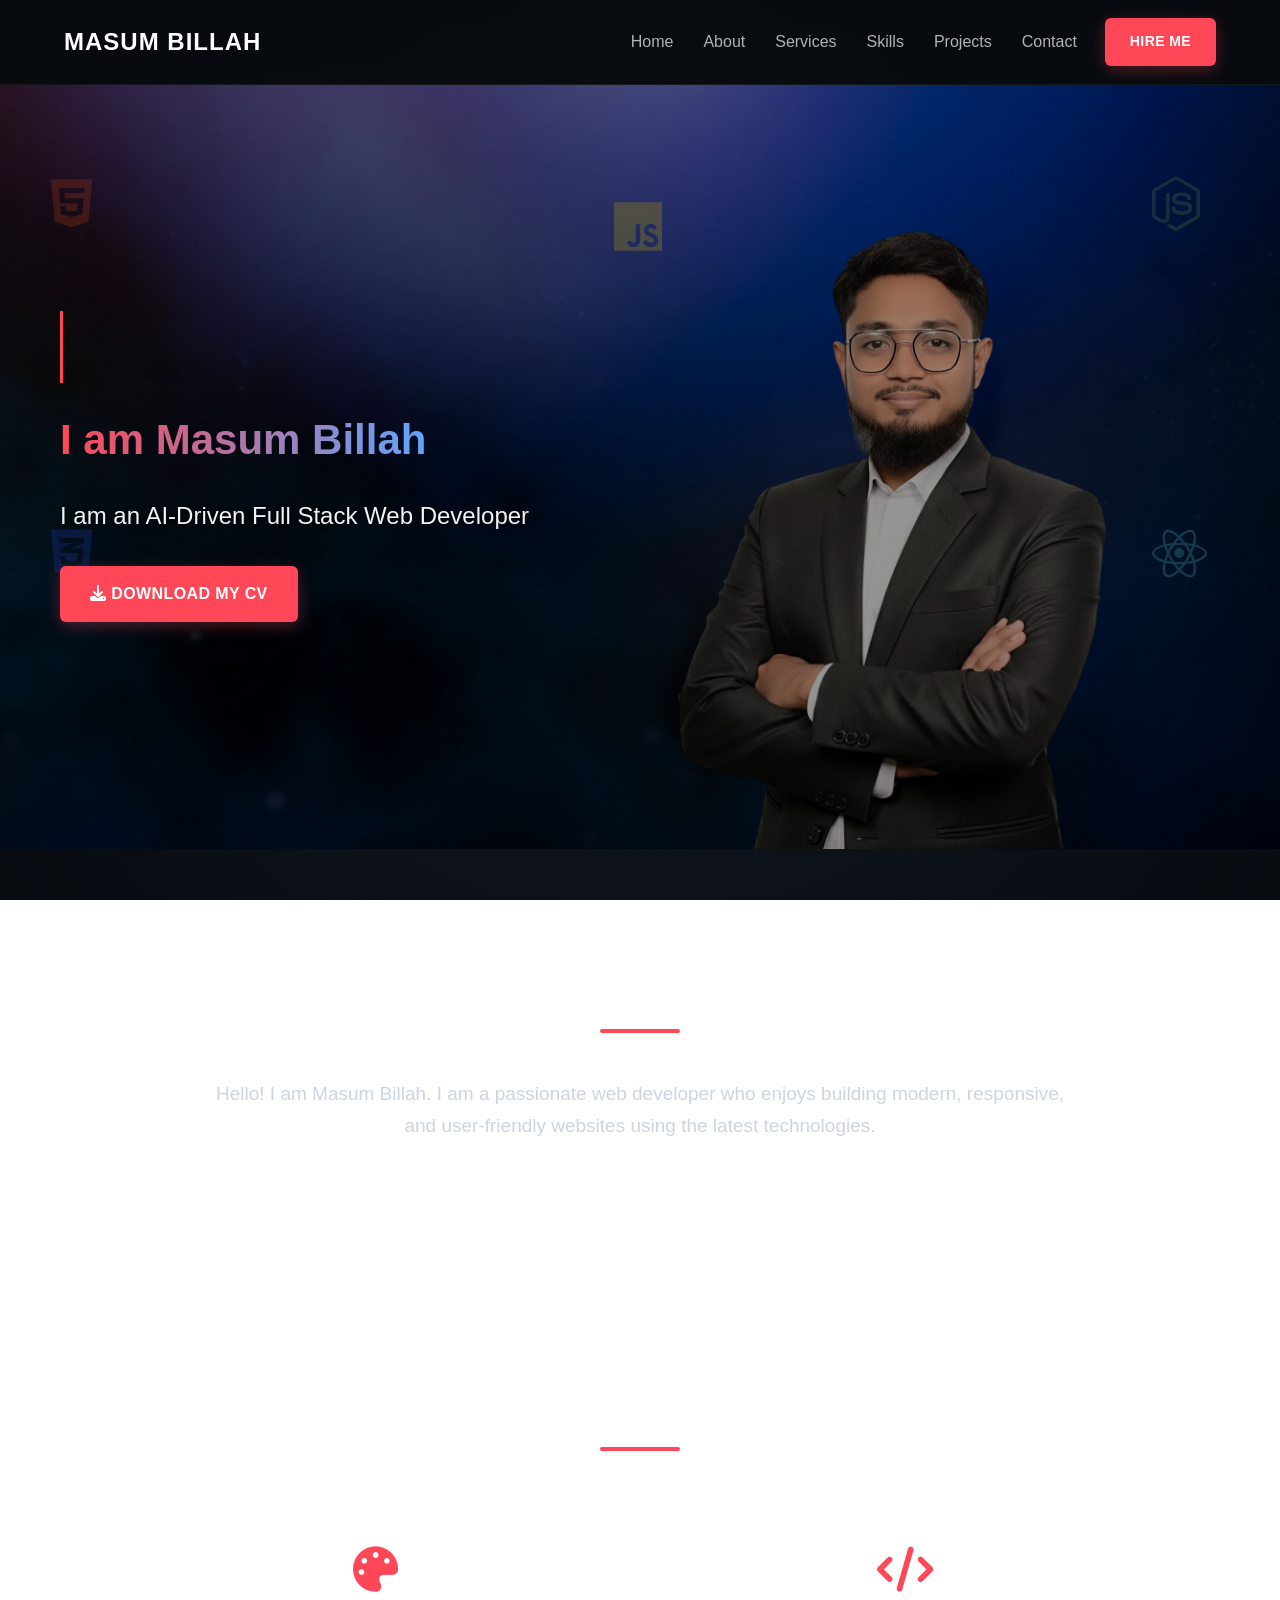
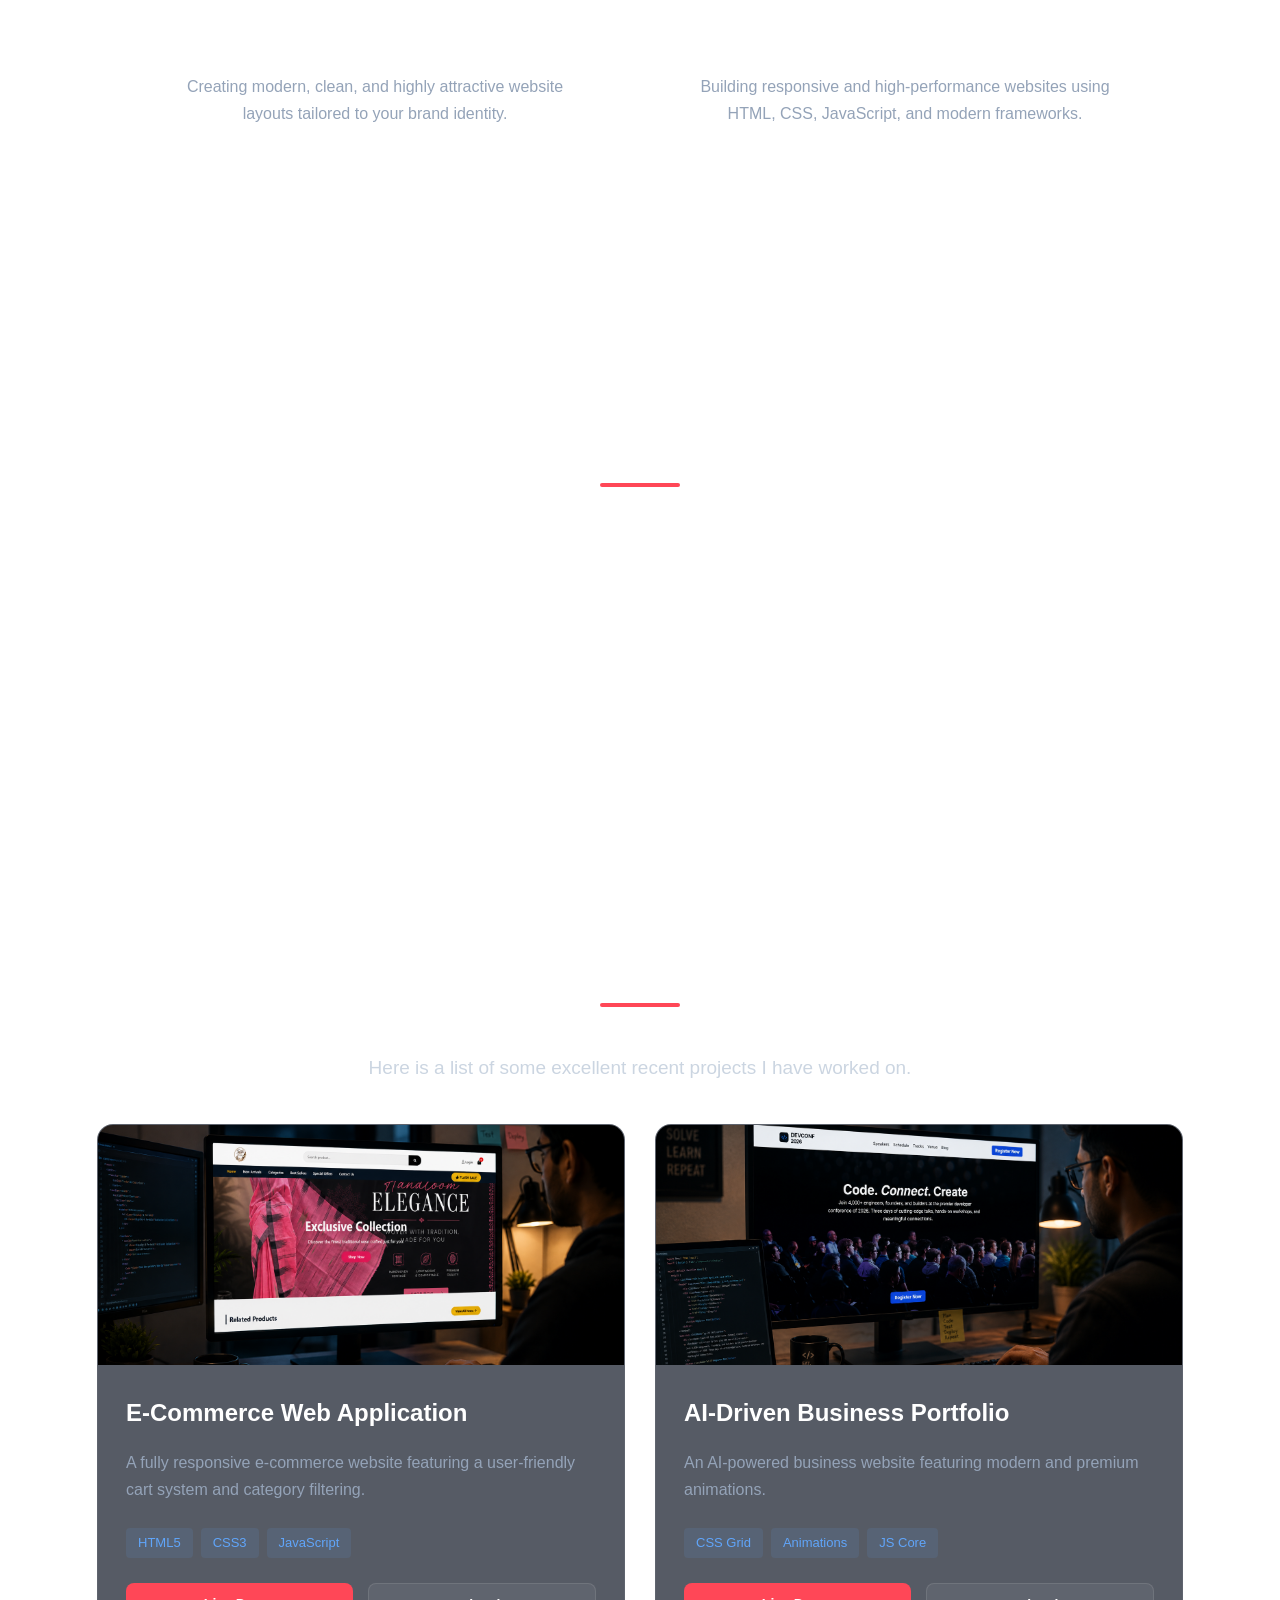
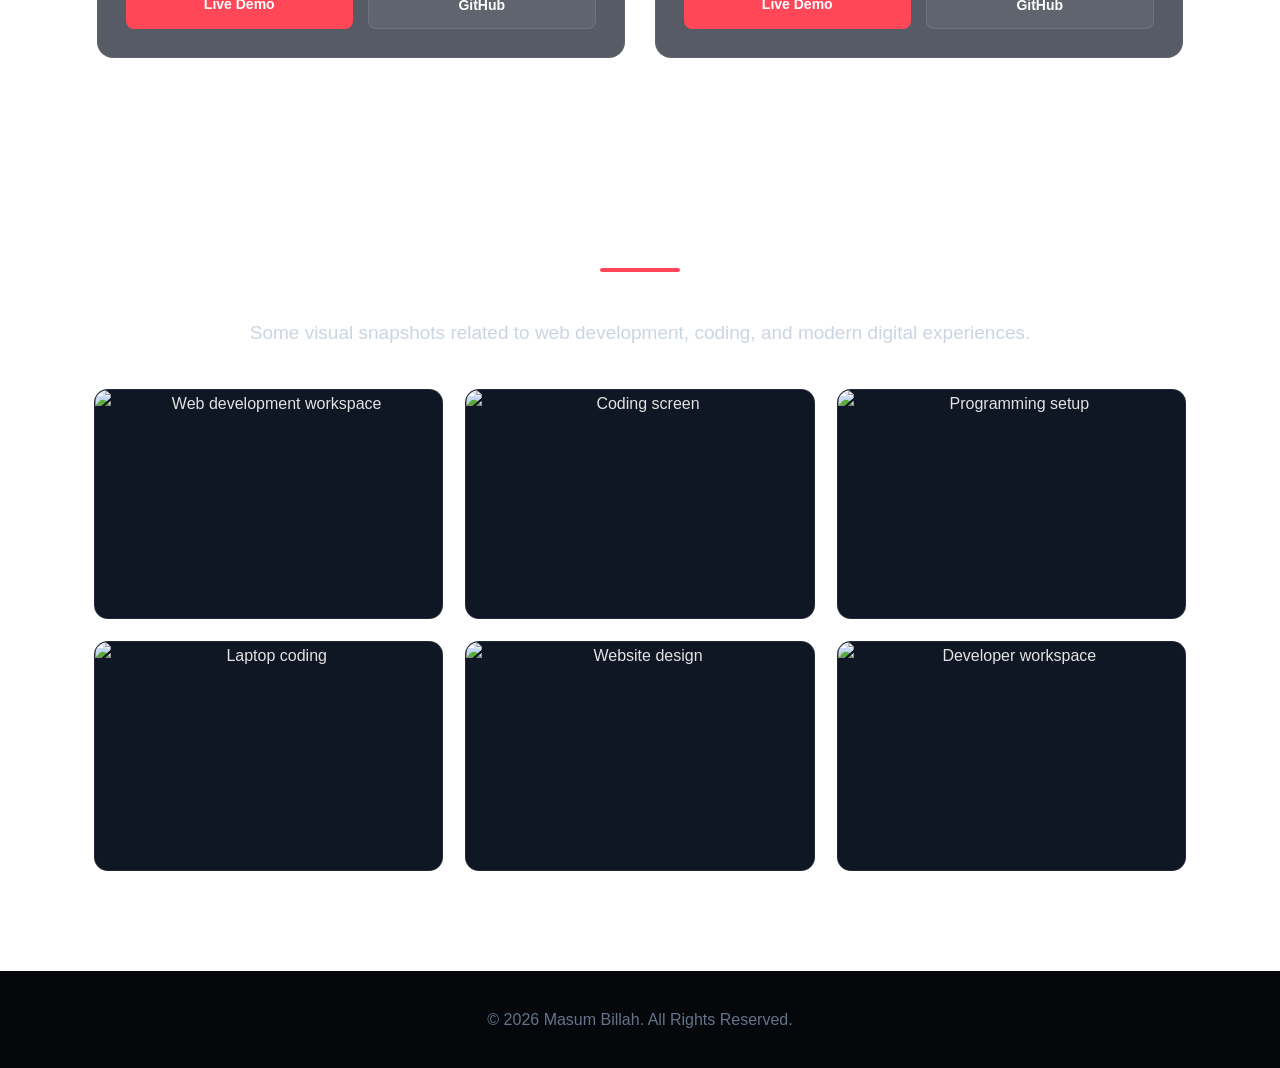
==== index.html @ 909fa631 "Add files via upload" ====
<!DOCTYPE html>
<html lang="en">
<head>
  <meta charset="UTF-8">
  <meta name="viewport" content="width=device-width, initial-scale=1.0">
  <title>Masum Billah - Portfolio</title>

  <link rel="stylesheet" href="index.css">
  <link rel="stylesheet" href="https://cdnjs.cloudflare.com/ajax/libs/font-awesome/6.4.0/css/all.min.css">
</head>

<body>
  <nav class="navbar">
    <div class="nav-container">
      <div class="logo"><strong>Masum Billah</strong></div>

  <ul class="nav-links">
  <li><a href="index.html">Home</a></li>
  <li><a href="#about">About</a></li>
  <li><a href="#services">Services</a></li>
  <li><a href="#skills">Skills</a></li>
  <li><a href="#projects">Projects</a></li>
  <li><a href="contact.html">Contact</a></li>
</ul>

      <a href="hire-me.html" class="nav-hire-btn">Hire Me</a>
    </div>
  </nav>

  <header class="hero-section">
    <div class="floating-logos">
      <i class="fa-brands fa-html5 logo-html"></i>
      <i class="fa-brands fa-css3-alt logo-css"></i>
      <i class="fa-brands fa-js logo-js"></i>
      <i class="fa-brands fa-node-js logo-node"></i>
      <i class="fa-brands fa-react logo-react"></i>
    </div>

    <div class="overlay">
      <div class="hero-text">
        <h1>
          <span class="typing-container">
            <span class="typing-text">Welcome</span>
          </span>
          <br>
          <span class="name-text">I am Masum Billah</span>
        </h1>

        <p>I am an AI-Driven Full Stack Web Developer</p>

        <a href="cv.html" class="btn fade-in-btn">
          <i class="fa-solid fa-download"></i> Download My CV
        </a>
      </div>
    </div>
  </header>

  <div class="mobile-profile-container">
    <img src="profail.png" alt="Masum Billah Profile" class="mobile-profile-img">
  </div>

  <section id="about" class="container">
    <h2>About Me</h2>
    <hr>
    <p>
      Hello! I am Masum Billah. I am a passionate web developer who enjoys
      building modern, responsive, and user-friendly websites using the latest technologies.
    </p>
  </section>

  <section id="services" class="container">
    <h2>My Services</h2>
    <hr>

    <div class="services-grid">
      <div class="service-card">
        <i class="fa-solid fa-palette service-icon"></i>
        <h3>Web Design</h3>
        <p>Creating modern, clean, and highly attractive website layouts tailored to your brand identity.</p>
      </div>

      <div class="service-card">
        <i class="fa-solid fa-code service-icon"></i>
        <h3>Web Development</h3>
        <p>Building responsive and high-performance websites using HTML, CSS, JavaScript, and modern frameworks.</p>
      </div>
    </div>
  </section>

  <section id="skills" class="container">
    <h2>My Skills</h2>
    <hr>

    <div class="skills-grid">
      <div class="skill-tag">HTML5</div>
      <div class="skill-tag">CSS3</div>
      <div class="skill-tag">Tailwind</div>
      <div class="skill-tag">Node.js</div>
      <div class="skill-tag">TypeScript</div>
      <div class="skill-tag">React</div>
      <div class="skill-tag">Next.js</div>
      <div class="skill-tag">BetterAuth</div>
      <div class="skill-tag">MongoDB</div>
      <div class="skill-tag">Mongoose</div>
      <div class="skill-tag">Express.js</div>
      <div class="skill-tag">Git & GitHub</div>
      <div class="skill-tag">AI-Assisted Coding</div>
      <div class="skill-tag">AI Mindset & Engineering</div>
      <div class="skill-tag">Responsive Design</div>
    </div>
  </section>

  <section id="projects" class="container">
    <h2>My Recent Projects</h2>
    <hr>
    <p>Here is a list of some excellent recent projects I have worked on.</p>

    <div class="projects-grid">
      <div class="project-card">
        <div class="project-image-wrapper">
          <img src="work 1.png" alt="Project 1" class="project-img">
        </div>

        <div class="project-info">
          <h3>E-Commerce Web Application</h3>
          <p>A fully responsive e-commerce website featuring a user-friendly cart system and category filtering.</p>

          <div class="project-tech-tags">
            <span>HTML5</span>
            <span>CSS3</span>
            <span>JavaScript</span>
          </div>

          <div class="project-links">
            <a href="https://selfmsbillah.github.io/tantistyle.github.io/" target="_blank" class="proj-btn live-btn">Live Demo</a>
            <a href="https://github.com/selfmsbillah/tantistyle.github.io" target="_blank" class="proj-btn git-btn">GitHub</a>
          </div>
        </div>
      </div>

      <div class="project-card">
        <div class="project-image-wrapper">
          <img src="work 2.png" alt="Project 2" class="project-img">
        </div>

        <div class="project-info">
          <h3>AI-Driven Business Portfolio</h3>
          <p>An AI-powered business website featuring modern and premium animations.</p>

          <div class="project-tech-tags">
            <span>CSS Grid</span>
            <span>Animations</span> 
            
            <span>JS Core</span>
          </div>

          <div class="project-links">
            <a href="https://selfmsbillah.github.io/Assignment-A1/" target="_blank" class="proj-btn live-btn">Live Demo</a>
            <a href="https://github.com/selfmsbillah/Assignment-A1" target="_blank" class="proj-btn git-btn">GitHub</a>
          </div>
        </div>
      </div>
    </div>

  </section>

<!-- Gallery Section -->
<section id="gallery" class="container gallery-section">
  <h2>Gallery</h2>
  <hr>
  <p>Some visual snapshots related to web development, coding, and modern digital experiences.</p>

  <div class="gallery-grid">
    <!-- পরে শুধু src="..." এর link পরিবর্তন করে নিজের image বসাবেন -->

    <div class="gallery-item">
      <img src="https://images.unsplash.com/photo-1498050108023-c5249f4df085?auto=format&fit=crop&w=1200&q=80" alt="Web development workspace">
      <div class="gallery-overlay"><span>Web Development</span></div>
    </div>

    <div class="gallery-item">
      <img src="https://images.unsplash.com/photo-1461749280684-dccba630e2f6?auto=format&fit=crop&w=1200&q=80" alt="Coding screen">
      <div class="gallery-overlay"><span>Clean Code</span></div>
    </div>

    <div class="gallery-item">
      <img src="https://images.unsplash.com/photo-1555066931-4365d14bab8c?auto=format&fit=crop&w=1200&q=80" alt="Programming setup">
      <div class="gallery-overlay"><span>Programming</span></div>
    </div>

    <div class="gallery-item">
      <img src="https://images.unsplash.com/photo-1517694712202-14dd9538aa97?auto=format&fit=crop&w=1200&q=80" alt="Laptop coding">
      <div class="gallery-overlay"><span>Frontend Design</span></div>
    </div>

    <div class="gallery-item">
      <img src="https://images.unsplash.com/photo-1507238691740-187a5b1d37b8?auto=format&fit=crop&w=1200&q=80" alt="Website design">
      <div class="gallery-overlay"><span>Website UI</span></div>
    </div>

    <div class="gallery-item">
      <img src="https://images.unsplash.com/photo-1515879218367-8466d910aaa4?auto=format&fit=crop&w=1200&q=80" alt="Developer workspace">
      <div class="gallery-overlay"><span>Developer Workspace</span></div>
    </div>
  </div>
</section>

  <footer>
    <p>&copy; 2026 Masum Billah. All Rights Reserved.</p>
  </footer>
</body>
</html>
---- index.css ----
* {
  margin: 0;
  padding: 0;
  box-sizing: border-box;
  font-family: "Segoe UI", Tahoma, Geneva, Verdana, sans-serif;
  scroll-behavior: smooth;
}

body {
  background: radial-gradient(circle at center, #131924 0%, #080b10 100%);
  background-attachment: fixed;
  color: #e3e3e3;
  line-height: 1.7;
}

/* Navbar */
.navbar {
  position: fixed;
  top: 0;
  z-index: 1000;
  width: 100%;
  background: rgba(8, 11, 16, 0.92);
  backdrop-filter: blur(12px);
  border-bottom: 1px solid rgba(255, 255, 255, 0.05);
}

.nav-container {
  max-width: 1200px;
  min-height: 84px;
  margin: auto;
  padding: 18px 24px;
  display: flex;
  align-items: center;
  gap: 28px;
}

.logo {
  margin-right: auto;
}

.logo strong {
  color: #fff;
  font-size: 24px;
  letter-spacing: 1px;
  text-transform: uppercase;
}

.nav-links {
  display: flex;
  gap: 30px;
  list-style: none;
}

.nav-links a {
  color: #b0b3b8;
  text-decoration: none;
  font-size: 16px;
  font-weight: 500;
  transition: 0.3s;
}

.nav-links a:hover {
  color: #ff4757;
}

.nav-hire-btn,
.btn {
  display: inline-block;
  padding: 12px 25px;
  border-radius: 6px;
  background: #ff4757;
  color: #fff;
  text-decoration: none;
  font-size: 14px;
  font-weight: 700;
  text-transform: uppercase;
  letter-spacing: 0.4px;
  box-shadow: 0 4px 15px rgba(255, 71, 87, 0.3);
  transition: 0.3s;
}

.nav-hire-btn:hover,
.btn:hover {
  background: #e84118;
  transform: translateY(-2px);
}

/* Hero */
.hero-section {
  height: 85vh;
  min-height: 580px;
  margin-top: 84px;
  position: relative;
  overflow: hidden;
  color: #fff;
  background-image: url("cover.jpeg");
  background-repeat: no-repeat;
  background-size: cover;
  background-position: center center;
}

.floating-logos {
  position: absolute;
  inset: 0;
  z-index: 1;
  pointer-events: none;
}

.floating-logos i {
  position: absolute;
  font-size: 55px;
  opacity: 0.35;
  animation: floatAnimation 6s ease-in-out infinite;
}

.logo-html {
  top: 12%;
  left: 4%;
  color: #e34c26;
}

.logo-css {
  bottom: 35%;
  left: 4%;
  color: #264de4;
}

.logo-js {
  top: 15%;
  left: 48%;
  color: #f7df1e;
}

.logo-node {
  top: 12%;
  left: 90%;
  color: #68a063;
}

.logo-react {
  bottom: 35%;
  left: 90%;
  color: #61dafb;
}

@keyframes floatAnimation {
  50% {
    transform: translateY(-12px) rotate(5deg);
  }
}

.overlay {
  position: relative;
  z-index: 2;
  width: 100%;
  height: 100%;
  display: flex;
  align-items: center;
  background: rgba(0, 0, 0, 0.38);
}

.hero-text {
  max-width: 900px;
  padding: 0 60px;
  display: flex;
  flex-direction: column;
  align-items: flex-start;
}

.hero-text h1 {
  margin-bottom: 20px;
  font-size: 42px;
}

.typing-container {
  display: inline-block;
  min-width: 200px;
}

.typing-text {
  display: inline-block;
  width: 0;
  overflow: hidden;
  white-space: nowrap;
  border-right: 3px solid #ff4757;
  animation: premiumTyping 5s ease-in-out infinite, blink 0.75s step-end infinite;
}

.name-text {
  display: inline-block;
  background: linear-gradient(to right, #ff4757, #60a5fa);
  background-clip: text;
  -webkit-background-clip: text;
  -webkit-text-fill-color: transparent;
}

@keyframes premiumTyping {
  0% {
    width: 0;
    opacity: 0;
  }

  5% {
    opacity: 1;
  }

  30%,
  80% {
    width: 190px;
    opacity: 1;
  }

  98% {
    width: 190px;
    opacity: 0;
  }

  100% {
    width: 0;
    opacity: 0;
  }
}

@keyframes blink {
  50% {
    border-color: transparent;
  }
}

.hero-text p {
  color: #f1f2f6;
  font-size: 24px;
  text-shadow: 1px 1px 4px #000;
}

.fade-in-btn {
  margin-top: 30px;
  padding: 14px 30px;
  font-size: 16px;
}

.mobile-profile-container {
  display: none;
}

/* General sections */
.container {
  max-width: 1140px;
  margin: auto;
  padding: 100px 24px;
  text-align: center;
}

h2 {
  margin-bottom: 15px;
  color: #fff;
  font-size: 38px;
}

hr {
  width: 80px;
  height: 4px;
  margin: 0 auto 45px;
  border: none;
  border-radius: 2px;
  background: #ff4757;
}

.container p {
  max-width: 850px;
  margin: 0 auto 25px;
  color: #cbd5e1;
  font-size: 19px;
}

/* Services */
.services-grid,
.projects-grid {
  display: flex;
  justify-content: center;
  gap: 30px;
  flex-wrap: wrap;
  margin-top: 40px;
}

.service-card {
  width: calc(50% - 15px);
  min-width: 320px;
  max-width: 500px;
  padding: 50px 35px;
  border: 1px solid rgba(255, 255, 255, 0.07);
  border-radius: 16px;
  background: rgba(255, 255, 255, 0.03);
  transition: 0.3s;
}

.service-card:hover {
  border-color: #ff4757;
  transform: translateY(-5px);
}

.service-icon {
  margin-bottom: 25px;
  color: #ff4757;
  font-size: 45px;
}

.service-card h3,
.project-info h3 {
  margin-bottom: 15px;
  color: #fff;
  font-size: 24px;
}

.service-card p,
.project-info p {
  color: #94a3b8;
  font-size: 16px;
}

/* Skills */
.skills-grid {
  display: flex;
  justify-content: center;
  gap: 16px;
  flex-wrap: wrap;
  max-width: 850px;
  margin: auto;
}

.skill-tag {
  padding: 12px 28px;
  border: 1px solid rgba(255, 255, 255, 0.08);
  border-radius: 8px;
  background: rgba(255, 255, 255, 0.04);
  color: #fff;
  transition: 0.3s;
}

.skill-tag:hover {
  background: #ff4757;
  transform: translateY(-2px);
}

/* Projects */
.project-card {
  width: calc(50% - 18px);
  min-width: 320px;
  max-width: 530px;
  overflow: hidden;
  border: 1px solid rgba(255, 255, 255, 0.06);
  border-radius: 16px;
  background: rgba(15, 22, 36, 0.7);
  text-align: left;
  transition: 0.4s;
}

.project-card:hover {
  border-color: rgba(255, 71, 87, 0.4);
  transform: translateY(-8px);
}

.project-image-wrapper {
  height: 240px;
  overflow: hidden;
}

.project-img {
  display: block;
  width: 100%;
  height: 100%;
  object-fit: cover;
  transition: 0.5s;
}

.project-card:hover .project-img {
  transform: scale(1.06);
}

.project-info {
  padding: 28px;
}

.project-tech-tags {
  display: flex;
  gap: 8px;
  flex-wrap: wrap;
  margin-bottom: 25px;
}

.project-tech-tags span {
  padding: 4px 12px;
  border-radius: 4px;
  background: rgba(96, 165, 250, 0.1);
  color: #60a5fa;
  font-size: 13px;
}

.project-links {
  display: flex;
  gap: 15px;
}

.proj-btn {
  flex: 1;
  padding: 10px 16px;
  border-radius: 8px;
  text-align: center;
  text-decoration: none;
  font-size: 14px;
  font-weight: 600;
}

.live-btn {
  background: #ff4757;
  color: #fff;
}

.git-btn {
  border: 1px solid rgba(255, 255, 255, 0.1);
  background: rgba(255, 255, 255, 0.06);
  color: #fff;
}

/* Gallery */
.gallery-section {
  padding-top: 30px;
}

.gallery-grid {
  display: grid;
  grid-template-columns: repeat(3, 1fr);
  gap: 22px;
  margin-top: 40px;
}

.gallery-item {
  height: 230px;
  position: relative;
  overflow: hidden;
  border: 1px solid rgba(255, 255, 255, 0.08);
  border-radius: 14px;
  background: #0f1624;
  cursor: pointer;
}

.gallery-item img {
  display: block;
  width: 100%;
  height: 100%;
  object-fit: cover;
  transition: transform 0.5s ease;
}

.gallery-overlay {
  position: absolute;
  inset: 0;
  display: flex;
  align-items: flex-end;
  padding: 20px;
  opacity: 0;
  background: linear-gradient(to top, rgba(8, 11, 16, 0.92), transparent 65%);
  transition: opacity 0.35s ease;
}

.gallery-overlay span {
  color: #fff;
  font-size: 17px;
  font-weight: 700;
}

.gallery-item:hover img {
  transform: scale(1.1);
}

.gallery-item:hover .gallery-overlay {
  opacity: 1;
}

/* Footer */
footer {
  padding: 35px;
  background: #05070a;
  color: #64748b;
  text-align: center;
}

/* CV, Hire Me and Contact pages */
.inner-page {
  min-height: 100vh;
  display: flex;
  flex-direction: column;
}

.page-main {
  width: 100%;
  max-width: 900px;
  flex: 1;
  margin: 0 auto;
  padding: 135px 24px 70px;
  animation: pageEnter 0.55s ease both;
}

@keyframes pageEnter {
  from {
    opacity: 0;
    transform: translateY(18px);
  }

  to {
    opacity: 1;
    transform: translateY(0);
  }
}

.page-card {
  padding: 55px;
  border: 1px solid rgba(255, 255, 255, 0.09);
  border-radius: 18px;
  background: rgba(15, 22, 36, 0.78);
  box-shadow: 0 18px 45px rgba(0, 0, 0, 0.28);
  text-align: center;
}

.page-card h1 {
  margin-bottom: 8px;
  color: #fff;
  font-size: 42px;
}

.page-subtitle {
  margin-bottom: 25px;
  color: #cbd5e1;
  font-size: 18px;
}

.eyebrow {
  color: #ff4757;
  font-size: 13px;
  font-weight: 700;
  letter-spacing: 2px;
  text-transform: uppercase;
}

.page-card hr {
  margin-bottom: 35px;
}

.page-card h2 {
  margin: 25px 0 12px;
  font-size: 25px;
}

.page-card p,
.page-card li {
  color: #cbd5e1;
}

.page-card .btn {
  margin-top: 24px;
}

.page-footer {
  margin-top: auto;
}

.hire-details {
  max-width: 660px;
  margin: auto;
  text-align: left;
}

.hire-details ul {
  margin: 15px 0 5px;
  padding-left: 22px;
}

.cv-icon {
  margin-bottom: 12px;
  color: #ff4757;
  font-size: 58px;
}

.contact-options {
  display: grid;
  grid-template-columns: repeat(2, 1fr);
  gap: 18px;
  text-align: left;
}

.contact-option {
  display: flex;
  align-items: center;
  gap: 16px;
  padding: 20px;
  border: 1px solid rgba(255, 255, 255, 0.08);
  border-radius: 12px;
  background: rgba(255, 255, 255, 0.04);
  color: #fff;
  text-decoration: none;
  transition: 0.3s;
}

.contact-option:hover {
  border-color: #ff4757;
  background: rgba(255, 71, 87, 0.1);
  transform: translateY(-4px);
}

.contact-icon {
  display: flex;
  width: 48px;
  height: 48px;
  flex-shrink: 0;
  align-items: center;
  justify-content: center;
  border-radius: 10px;
  background: #ff4757;
  font-size: 21px;
}

.contact-option strong,
.contact-option small {
  display: block;
}

.contact-option small {
  margin-top: 3px;
  color: #94a3b8;
  font-size: 13px;
}

/* Mobile */
@media (max-width: 768px) {
  .nav-container {
    min-height: auto;
    justify-content: center;
    gap: 12px;
    flex-wrap: wrap;
    padding: 15px;
  }

  .logo {
    width: 100%;
    margin-right: 0;
    text-align: center;
  }

  .nav-links {
    justify-content: center;
    gap: 14px;
    flex-wrap: wrap;
  }

  .nav-links a {
    font-size: 14px;
  }

  .nav-hire-btn {
    padding: 9px 16px;
    font-size: 12px;
  }

  /* এখানে cover2.jpg নেই — শুধু cover.jpeg */
  .hero-section {
    height: clamp(500px, 68vh, 620px);
    min-height: 500px;
    margin-top: 112px;
    background-image: url("cover.jpeg");
    background-size: cover;
    background-position: 62% center;
  }

  .overlay {
    background: rgba(0, 0, 0, 0.48);
  }

  .hero-text {
    width: 100%;
    padding: 0 24px;
    text-align: center;
    align-items: center;
  }

  .hero-text h1 {
    font-size: 30px;
  }

  .hero-text p {
    text-align: center;
    font-size: 16px;
  }

  .fade-in-btn {
    display: none;
  }

  .mobile-profile-container {
    display: flex;
    justify-content: center;
    margin-top: -35px;
    position: relative;
    z-index: 99;
  }

  .mobile-profile-img {
    width: 130px;
    height: 130px;
    border: 4px solid #ff4757;
    border-radius: 50%;
    object-fit: cover;
  }

  .floating-logos i {
    font-size: 35px;
    opacity: 0.18;
  }

  .container {
    padding: 50px 20px;
  }

  h2 {
    font-size: 26px;
  }

  .container p {
    font-size: 15px;
  }

  .service-card {
    width: 100%;
    min-width: 0;
    padding: 30px 20px;
  }

  /* Mobile-এ Projects দুইটা পাশাপাশি */
  .projects-grid {
    gap: 12px;
    flex-wrap: nowrap;
  }

  .project-card {
    width: calc(50% - 6px);
    min-width: 0;
    border-radius: 10px;
  }

  .project-image-wrapper {
    height: 115px;
  }

  .project-info {
    padding: 13px;
  }

  .project-info h3 {
    margin-bottom: 9px;
    font-size: 15px;
    line-height: 1.35;
  }

  .project-info p {
    margin-bottom: 12px;
    font-size: 12px;
    line-height: 1.55;
  }

  .project-tech-tags {
    gap: 5px;
    margin-bottom: 13px;
  }

  .project-tech-tags span {
    padding: 3px 6px;
    font-size: 10px;
  }

  .project-links {
    gap: 7px;
    flex-direction: column;
  }

  .proj-btn {
    padding: 8px 5px;
    font-size: 11px;
  }

  /* Mobile-এ Gallery দুইটা করে পাশাপাশি */
  .gallery-grid {
    grid-template-columns: repeat(2, 1fr);
    gap: 12px;
  }

  .gallery-item {
    height: 135px;
    border-radius: 10px;
  }

  .gallery-overlay {
    padding: 10px;
    opacity: 1;
  }

  .gallery-overlay span {
    font-size: 12px;
  }

  .page-main {
    padding: 170px 18px 45px;
  }

  .page-card {
    padding: 35px 22px;
  }

  .page-card h1 {
    font-size: 32px;
  }

  .contact-options {
    grid-template-columns: 1fr;
  }
}



/* Better CV skills and certificates design */
.cv-page-card {
  max-width: 850px;
  margin: 0 auto;
}

.cv-intro {
  text-align: center;
}

.cv-block {
  padding: 4px 0;
}

.cv-divider {
  height: 1px;
  margin: 42px 0;
  background: rgba(255, 255, 255, 0.08);
}

.cv-block-title {
  display: flex;
  align-items: center;
  justify-content: center;
  gap: 10px;
  margin-bottom: 22px;
}

.cv-block-title i {
  color: #ff4757;
  font-size: 23px;
}

.cv-block-title h2 {
  margin: 0;
  font-size: 26px;
}

.cv-skills {
  display: flex;
  justify-content: center;
  gap: 10px;
  flex-wrap: wrap;
}

.cv-skills span {
  padding: 8px 14px;
  border: 1px solid rgba(96, 165, 250, 0.3);
  border-radius: 7px;
  background: rgba(96, 165, 250, 0.1);
  color: #60a5fa;
  font-size: 13px;
  font-weight: 600;
  transition: 0.3s;
}

.cv-skills span:hover {
  border-color: #ff4757;
  background: #ff4757;
  color: #fff;
  transform: translateY(-2px);
}

.certificate-list {
  display: grid;
  gap: 15px;
  max-width: 650px;
  margin: auto;
}

.certificate-item {
  display: flex;
  align-items: center;
  gap: 16px;
  padding: 19px;
  border: 1px solid rgba(255, 255, 255, 0.09);
  border-radius: 12px;
  background: rgba(255, 255, 255, 0.035);
  color: #fff;
  text-align: left;
  text-decoration: none;
  transition: 0.3s;
}

.certificate-item:hover {
  border-color: #ff4757;
  background: rgba(255, 71, 87, 0.08);
  transform: translateY(-4px);
}

.certificate-icon {
  width: 46px;
  height: 46px;
  flex-shrink: 0;
  display: flex;
  align-items: center;
  justify-content: center;
  border-radius: 10px;
  background: rgba(255, 71, 87, 0.14);
  color: #ff4757;
  font-size: 22px;
}

.certificate-content {
  flex: 1;
}

.certificate-content strong,
.certificate-content small {
  display: block;
}

.certificate-content strong {
  color: #fff;
  font-size: 16px;
}

.certificate-content small {
  margin-top: 4px;
  color: #94a3b8;
  font-size: 13px;
}

.certificate-arrow {
  color: #64748b;
  font-size: 14px;
  transition: 0.3s;
}

.certificate-item:hover .certificate-arrow {
  color: #ff4757;
}

@media (max-width: 768px) {
  .cv-divider {
    margin: 32px 0;
  }

  .cv-block-title h2 {
    font-size: 23px;
  }

  .cv-skills {
    gap: 8px;
  }

  .cv-skills span {
    padding: 7px 10px;
    font-size: 12px;
  }

  .certificate-item {
    gap: 12px;
    padding: 14px;
  }

  .certificate-content strong {
    font-size: 14px;
  }

  .certificate-content small {
    font-size: 12px;
  }
}

.whatsapp-btn {
  margin-top: 12px !important;
  background: #25d366;
  box-shadow: 0 4px 15px rgba(37, 211, 102, 0.28);
}

.whatsapp-btn:hover {
  background: #1ebe5d;
}
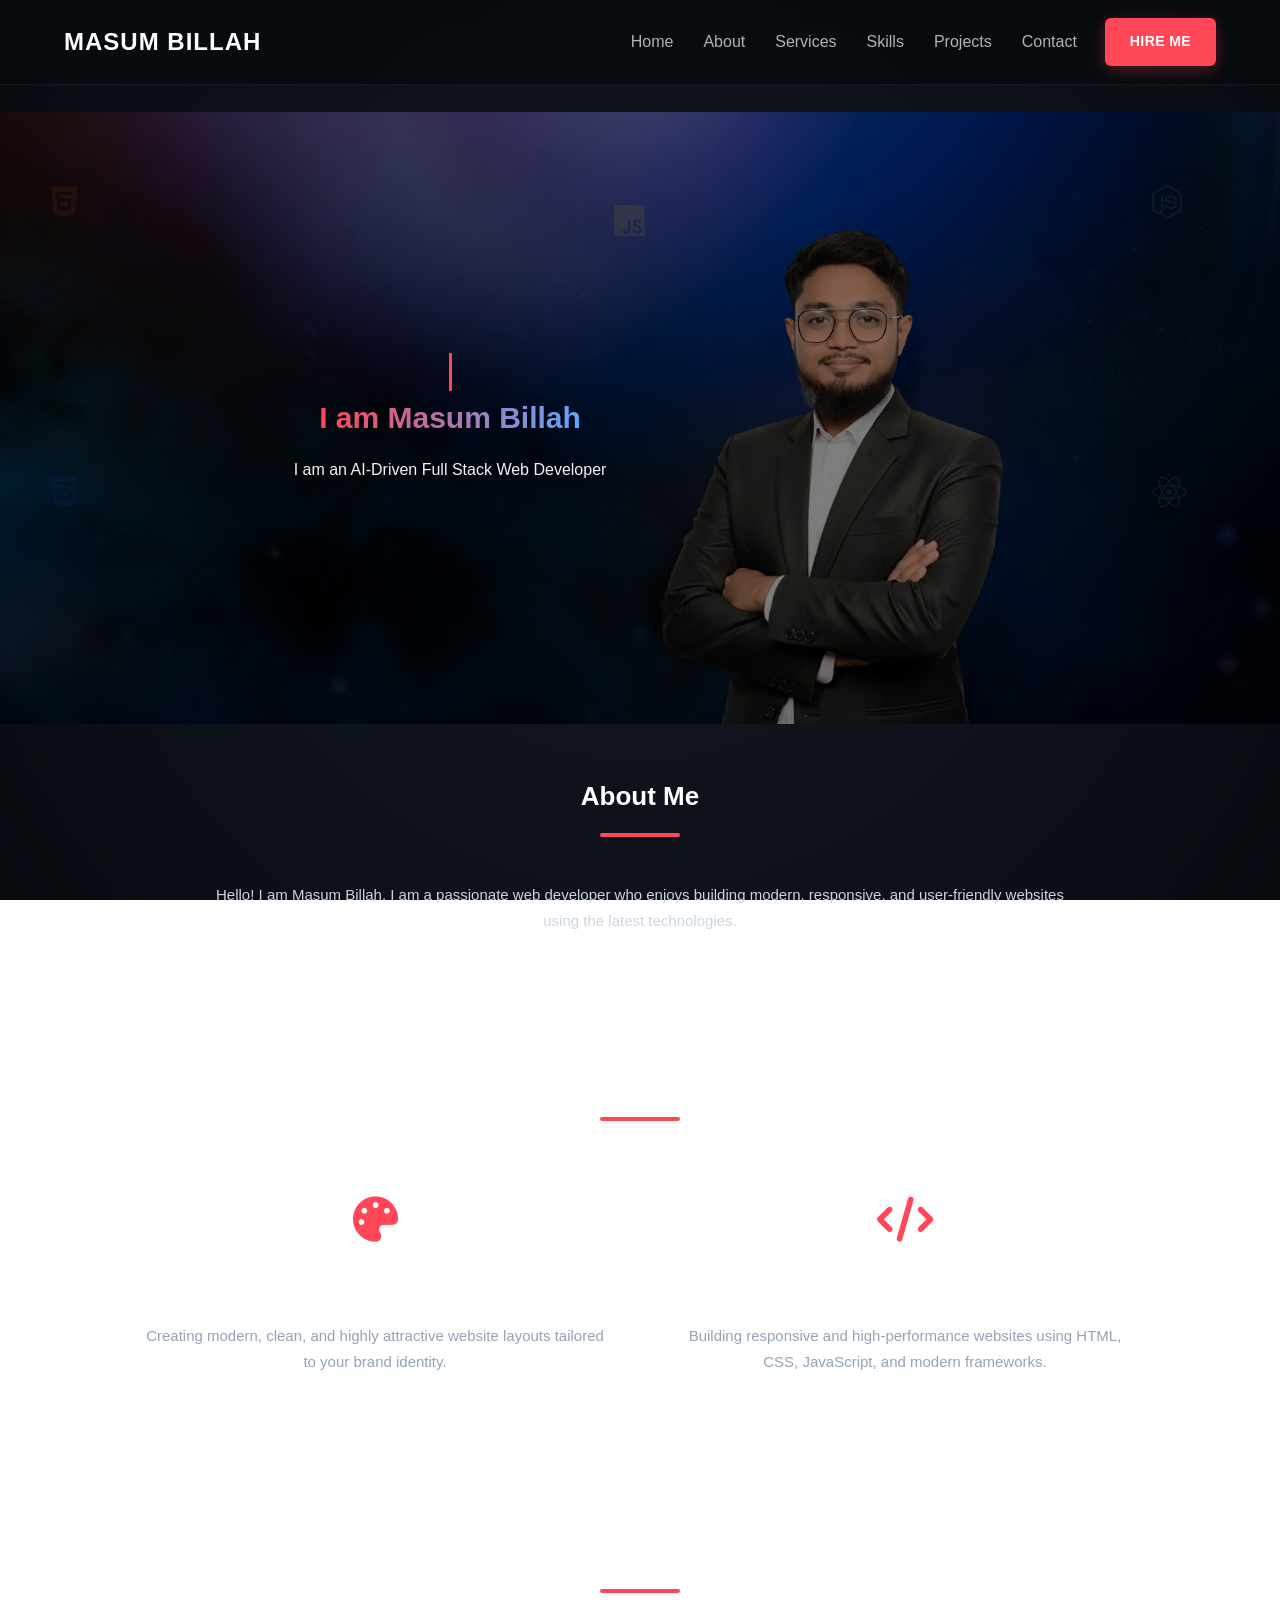
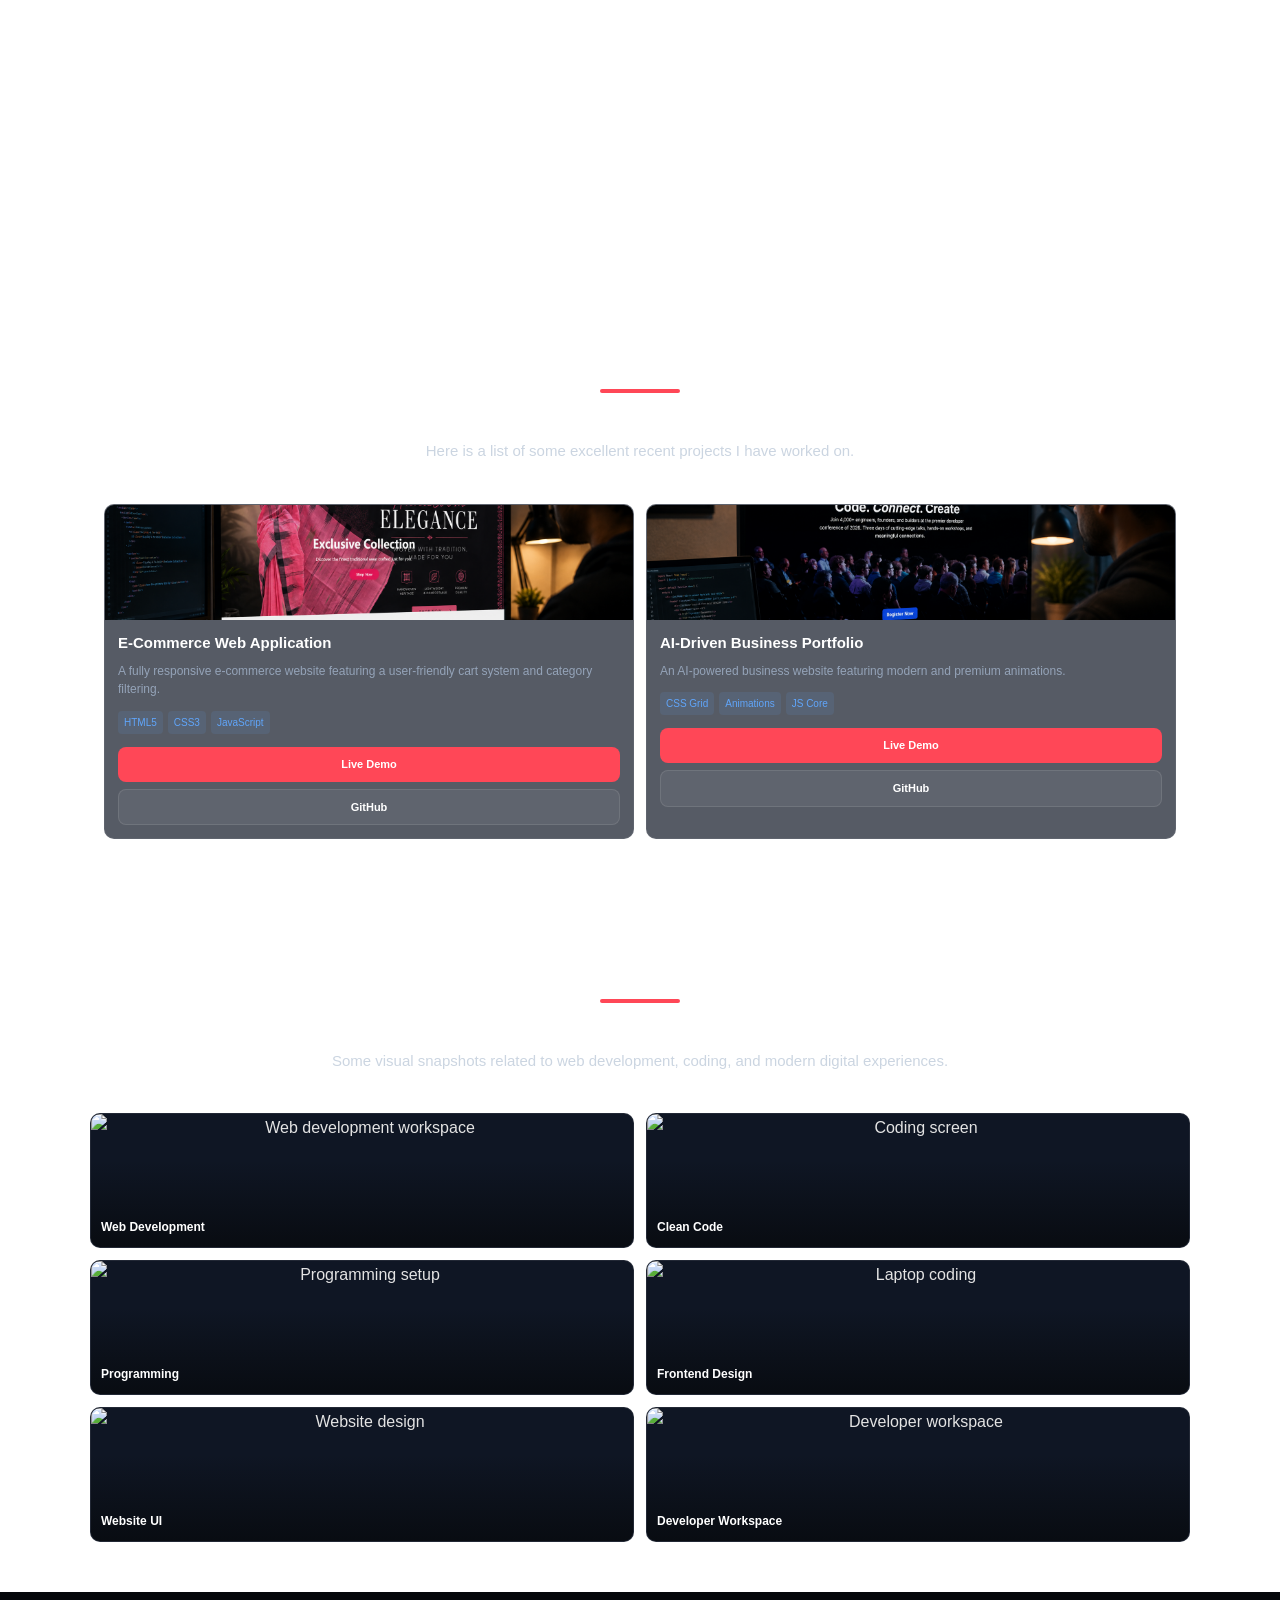
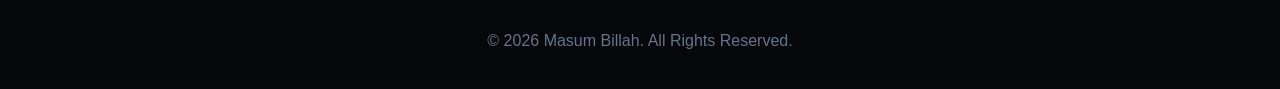
==== commit c52cdf30: "Fix HTML formatting and restore content" ====
--- a/index.html
+++ b/index.html
@@ -55,9 +55,9 @@
     </div>
   </header>
 
-  <div class="mobile-profile-container">
+  <!-- <div class="mobile-profile-container">
     <img src="profail.png" alt="Masum Billah Profile" class="mobile-profile-img">
-  </div>
+  </div> -->
 
   <section id="about" class="container">
     <h2>About Me</h2>
@@ -209,4 +209,4 @@
     <p>&copy; 2026 Masum Billah. All Rights Reserved.</p>
   </footer>
 </body>
-</html>+</html>
--- a/index.css
+++ b/index.css
@@ -630,8 +630,60 @@
   font-size: 13px;
 }
 
+/*******************************************************************  */
+.hero-section {
+  height: clamp(540px, 72vh, 650px);
+  min-height: 540px;
+  margin-top: 112px;
+  background-image: url("cover.jpeg");
+  background-size: cover;
+  background-position: 42% center;
+}
+
+.overlay {
+  background: linear-gradient(
+    90deg,
+    rgba(0, 0, 0, 0.58) 0%,
+    rgba(0, 0, 0, 0.30) 55%,
+    rgba(0, 0, 0, 0.15) 100%
+  );
+}
+
+.hero-text {
+  width: 60%;
+  padding: 0 12px;
+  text-align: center;
+  align-items: center;
+}
+
+.hero-text h1 {
+  font-size: 27px;
+  line-height: 1.25;
+}
+
+.name-text {
+  max-width: 100%;
+  line-height: 1.2;
+}
+
+.typing-container {
+  min-width: auto;
+}
+
+.hero-text p {
+  font-size: 15px;
+  line-height: 1.6;
+  text-align: center;
+}
+
+.fade-in-btn {
+  display: inline-block;
+  margin-top: 20px;
+  padding: 11px 16px;
+  font-size: 12px;
+}
 /* Mobile */
-@media (max-width: 768px) {
+/* @media (max-width: 768px) {
   .nav-container {
     min-height: auto;
     justify-content: center;
@@ -659,7 +711,7 @@
   .nav-hire-btn {
     padding: 9px 16px;
     font-size: 12px;
-  }
+  } */
 
   /* এখানে cover2.jpg নেই — শুধু cover.jpeg */
   .hero-section {
@@ -695,7 +747,7 @@
     display: none;
   }
 
-  .mobile-profile-container {
+  /* .mobile-profile-container {
     display: flex;
     justify-content: center;
     margin-top: -35px;
@@ -709,7 +761,7 @@
     border: 4px solid #ff4757;
     border-radius: 50%;
     object-fit: cover;
-  }
+  } */
 
   .floating-logos i {
     font-size: 35px;
@@ -998,4 +1050,4 @@
 
 .whatsapp-btn:hover {
   background: #1ebe5d;
-}+}
